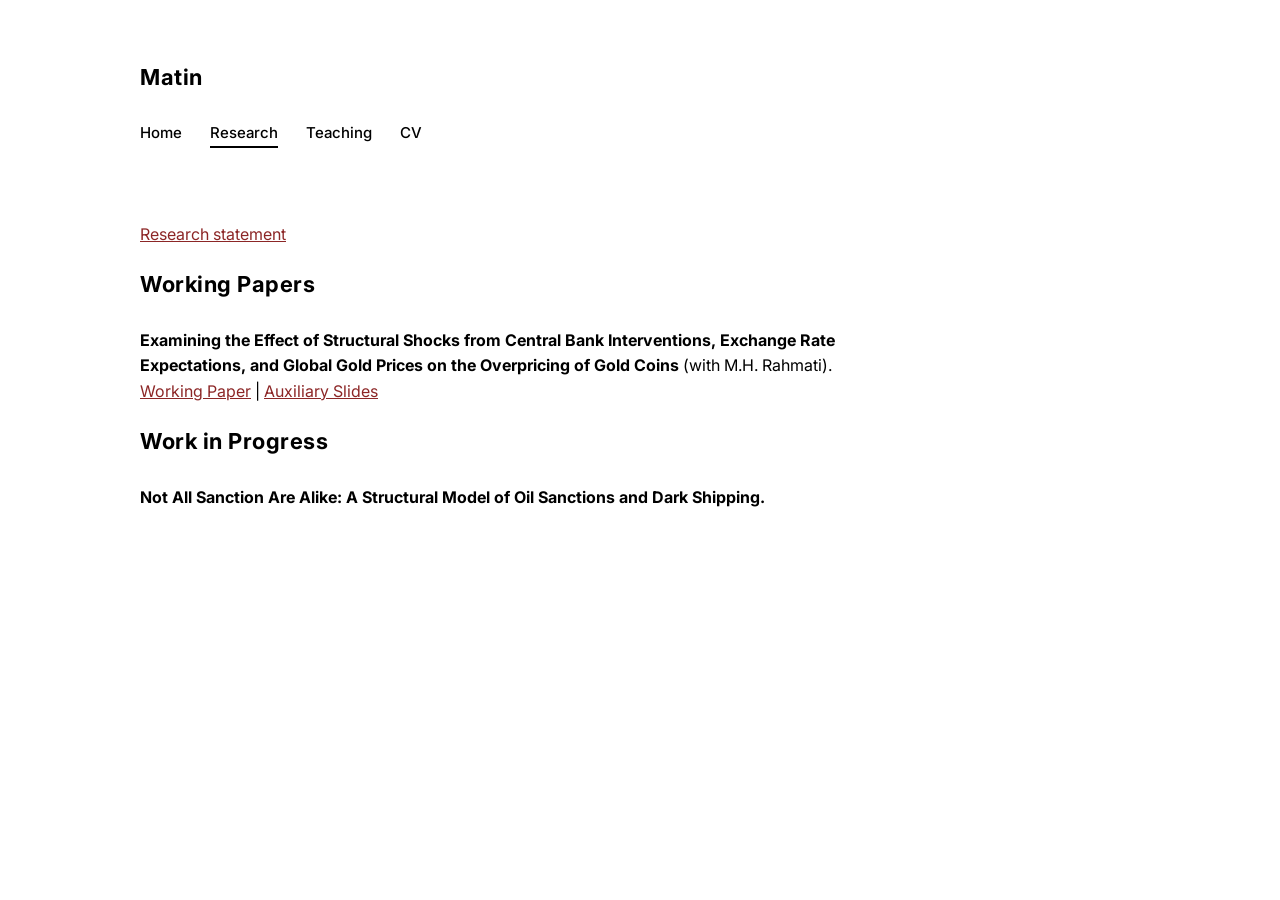
==== research.html @ 4e2883fa "The first version, no teaching" ====
<!DOCTYPE html>
<html lang="en">
<head>
    <meta charset="UTF-8">
    <meta name="viewport" content="width=device-width, initial-scale=1.0">
    <title>Matin | Research</title>
	<link rel="preconnect" href="https://fonts.googleapis.com">
	<link rel="preconnect" href="https://fonts.gstatic.com" crossorigin>
	<link href="https://fonts.googleapis.com/css2?family=Inter:wght@400;500;700&display=swap" rel="stylesheet">
    <link rel="stylesheet" href="style.css">
</head>
<body>
    <div class="container">
        <header>
            <h1>Matin</h1>
            <nav>
                <a href="index.html">Home</a>
                <a href="research.html" class="active">Research</a>
                <a href="teaching.html">Teaching</a>
                <a href="cv.pdf" target="_blank">CV</a>
            </nav>
        </header>

        <main>
            <div class="content-full">
                <p><a href="research_statement.pdf" target="_blank">Research statement</a> </p>
                
                <h1>Working Papers</h1>
                
                <p><strong>Examining the Effect of Structural Shocks from Central Bank Interventions, Exchange Rate Expectations, 
				and Global Gold Prices on the Overpricing of Gold Coins</strong> (with M.H. Rahmati).<br>
                <a href="gold_coin_paper.pdf">Working Paper</a> | <a href="gold_coin_slides.pdf">Auxiliary Slides</a></p>
                
                <h1>Work in Progress</h1>
                
                <p><strong>Not All Sanction Are Alike: A Structural Model of Oil Sanctions and Dark Shipping.</strong><br>
            </div>
        </main>
    </div>
</body>
</html>
---- style.css ----
:root {
    --text-color: #000;
    --link-color: #8c2626; /* Dark red/burgundy color for links */
    --hover-color: #ba4a4a; /* Lighter red when hovering over the link */
    --bg-color: #fff;
    --font-stack: 'Inter', sans-serif;

body {
    font-family: var(--font-stack);
    color: var(--text-color);
    background-color: var(--bg-color);
    line-height: 1.6;
    margin: 0;
    padding: 0;
}

.container {
    max-width: 1000px;
    margin: 60px auto;
    padding: 0 20px;
}

/* Header & Navigation */
header {
    margin-bottom: 60px;
}

h1 {
    font-size: 22px;
    font-weight: bold;
    margin-bottom: 25px;
    letter-spacing: 0.5px;
}

nav a {
    text-decoration: none;
    color: var(--text-color);
    font-weight: 500;
    font-size: 15px;
    margin-right: 24px;
    padding-bottom: 4px;
}

nav a:hover {
    color: var(--hover-color);
}

nav a.active {
    border-bottom: 2px solid var(--text-color);
}

/* Layouts */
main {
    display: flex;
    justify-content: space-between;
    gap: 60px;
}

.content-left {
    flex: 1.2;
}

.image-right {
    flex: 1;
}

.image-right img {
    width: 100%;
    max-width: 400px;
    height: auto;
    display: block;
}

.content-full {
    flex: 1;
    max-width: 800px;
}

/* Typography Details */
h2 {
    font-size: 13px;
    letter-spacing: 1px;
    text-transform: uppercase;
    margin-top: 40px;
    margin-bottom: 15px;
    font-weight: bold;
}

p {
    margin-bottom: 20px;
    font-size: 16px;
}

a {
    color: var(--link-color);
    text-decoration: underline;
}

a:hover {
    color: var(--hover-color);
}
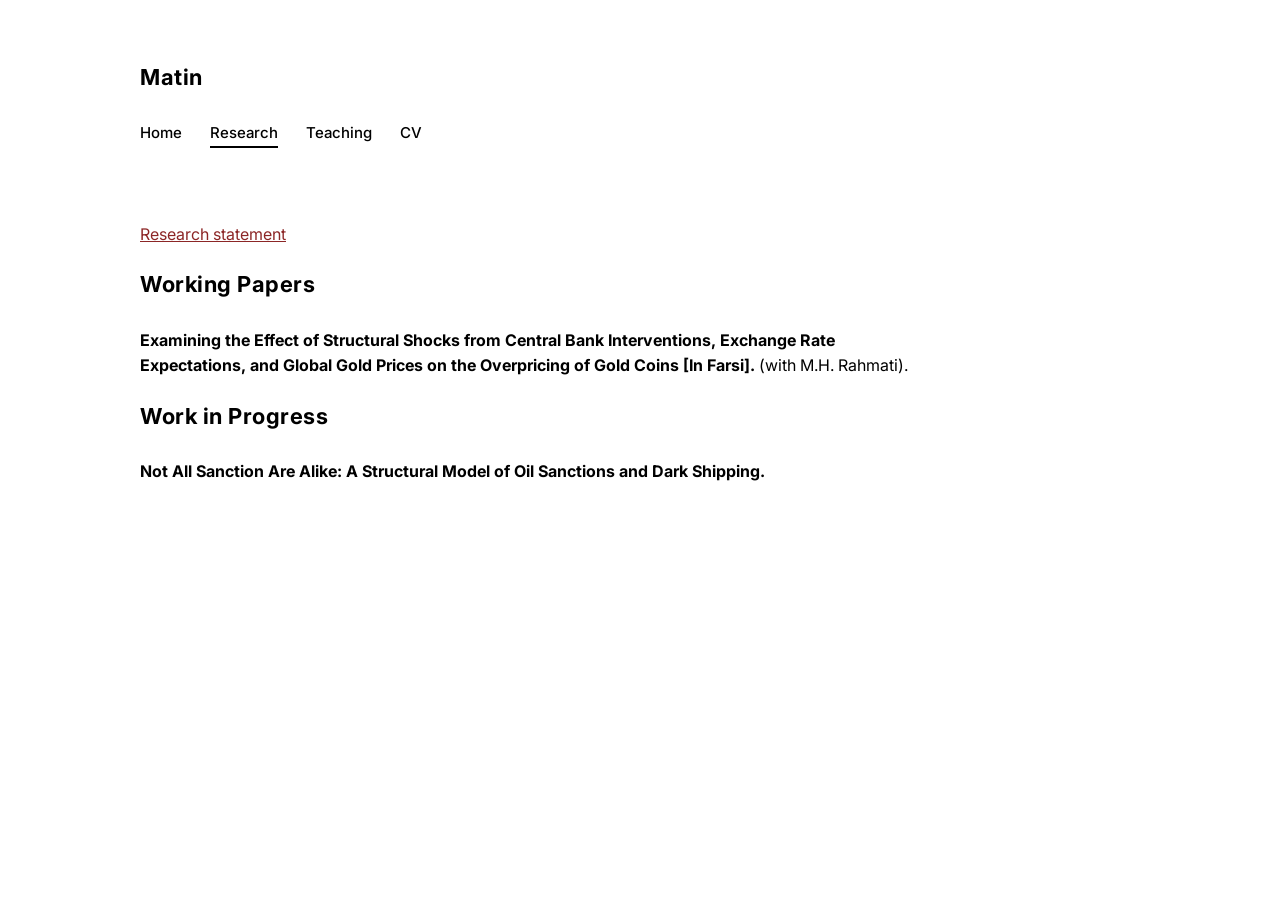
==== commit 5a518d6c: "removed the links to the gold coin paper" ====
--- a/research.html
+++ b/research.html
@@ -28,8 +28,8 @@
                 <h1>Working Papers</h1>
                 
                 <p><strong>Examining the Effect of Structural Shocks from Central Bank Interventions, Exchange Rate Expectations, 
-				and Global Gold Prices on the Overpricing of Gold Coins</strong> (with M.H. Rahmati).<br>
-                <a href="gold_coin_paper.pdf">Working Paper</a> | <a href="gold_coin_slides.pdf">Auxiliary Slides</a></p>
+				and Global Gold Prices on the Overpricing of Gold Coins [In Farsi].</strong> (with M.H. Rahmati).<br>
+                <!-- <a href="gold_coin_paper.pdf">Working Paper</a> | <a href="gold_coin_slides.pdf">Auxiliary Slides</a></p> -->
                 
                 <h1>Work in Progress</h1>
                 
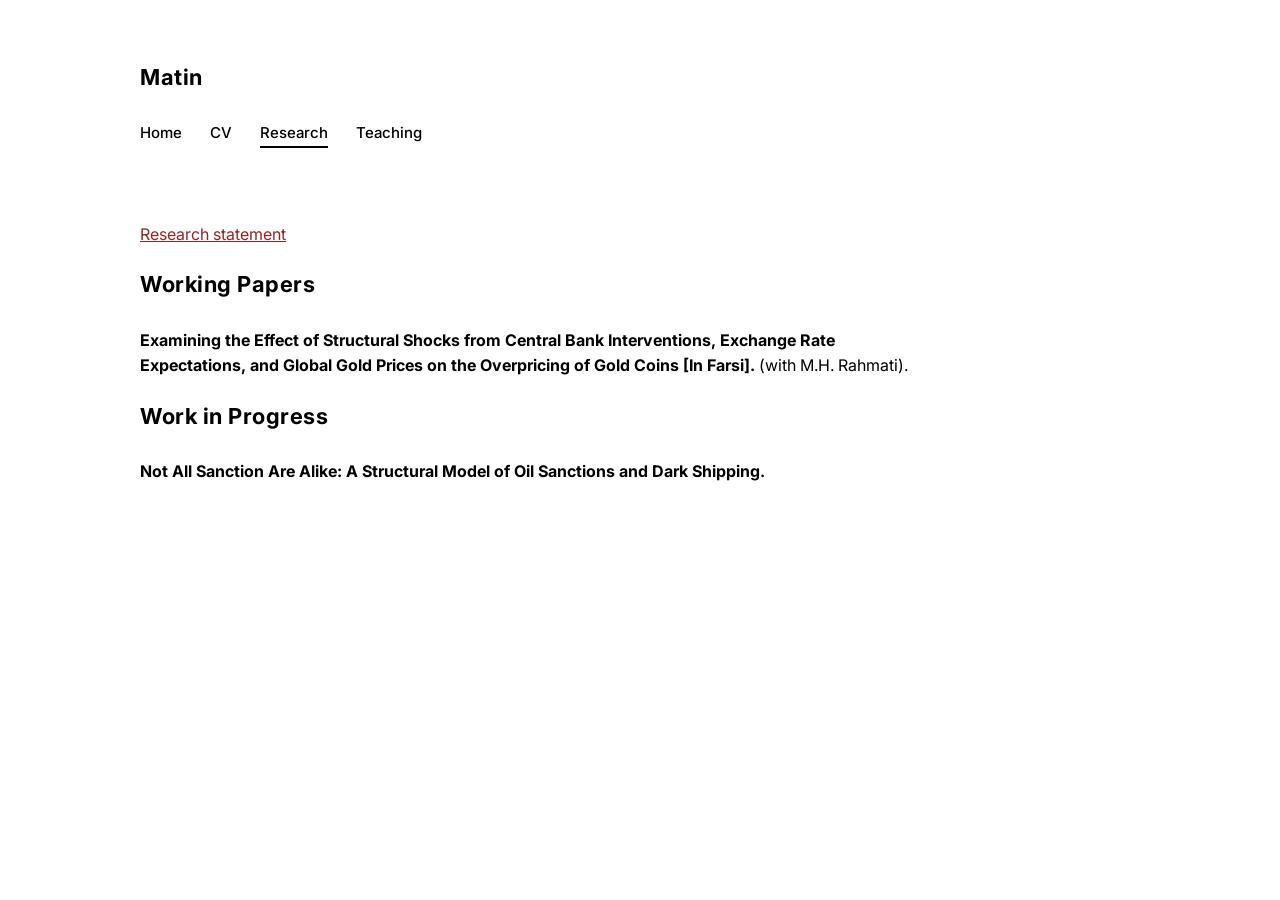
==== commit ddf895dd: "Re-ordered the CV tab in the research tab" ====
--- a/research.html
+++ b/research.html
@@ -15,9 +15,9 @@
             <h1>Matin</h1>
             <nav>
                 <a href="index.html">Home</a>
+		<a href="cv.pdf" target="_blank">CV</a>
                 <a href="research.html" class="active">Research</a>
                 <a href="teaching.html">Teaching</a>
-                <a href="cv.pdf" target="_blank">CV</a>
             </nav>
         </header>
 
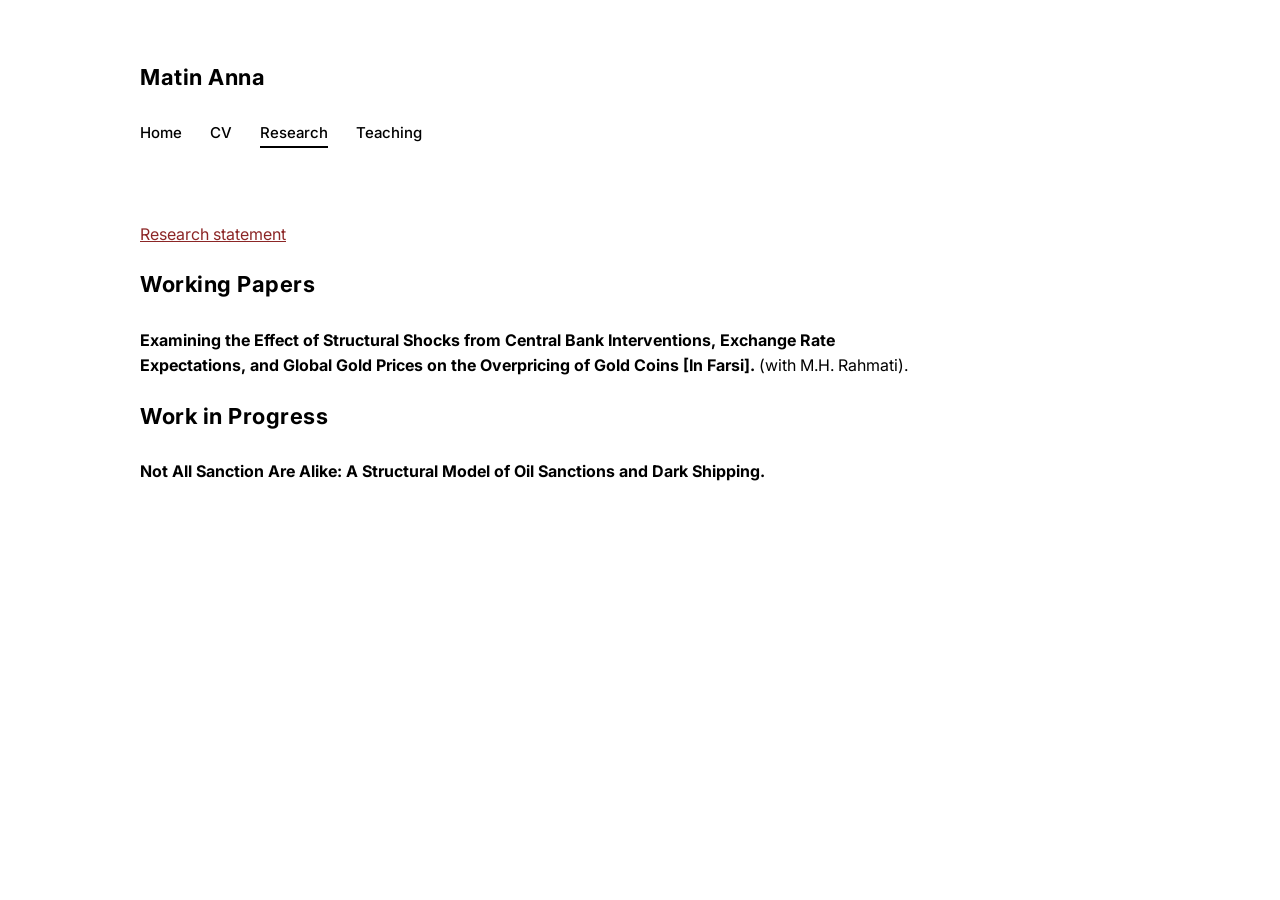
==== commit e576811c: "updated titles of the pages" ====
--- a/research.html
+++ b/research.html
@@ -3,7 +3,7 @@
 <head>
     <meta charset="UTF-8">
     <meta name="viewport" content="width=device-width, initial-scale=1.0">
-    <title>Matin | Research</title>
+    <title>Matin Anna | Research</title>
 	<link rel="preconnect" href="https://fonts.googleapis.com">
 	<link rel="preconnect" href="https://fonts.gstatic.com" crossorigin>
 	<link href="https://fonts.googleapis.com/css2?family=Inter:wght@400;500;700&display=swap" rel="stylesheet">
@@ -12,10 +12,10 @@
 <body>
     <div class="container">
         <header>
-            <h1>Matin</h1>
+            <h1>Matin Anna</h1>
             <nav>
                 <a href="index.html">Home</a>
-		<a href="cv.pdf" target="_blank">CV</a>
+		<a href="MatinAnna_CV.pdf" target="_blank">CV</a>
                 <a href="research.html" class="active">Research</a>
                 <a href="teaching.html">Teaching</a>
             </nav>
